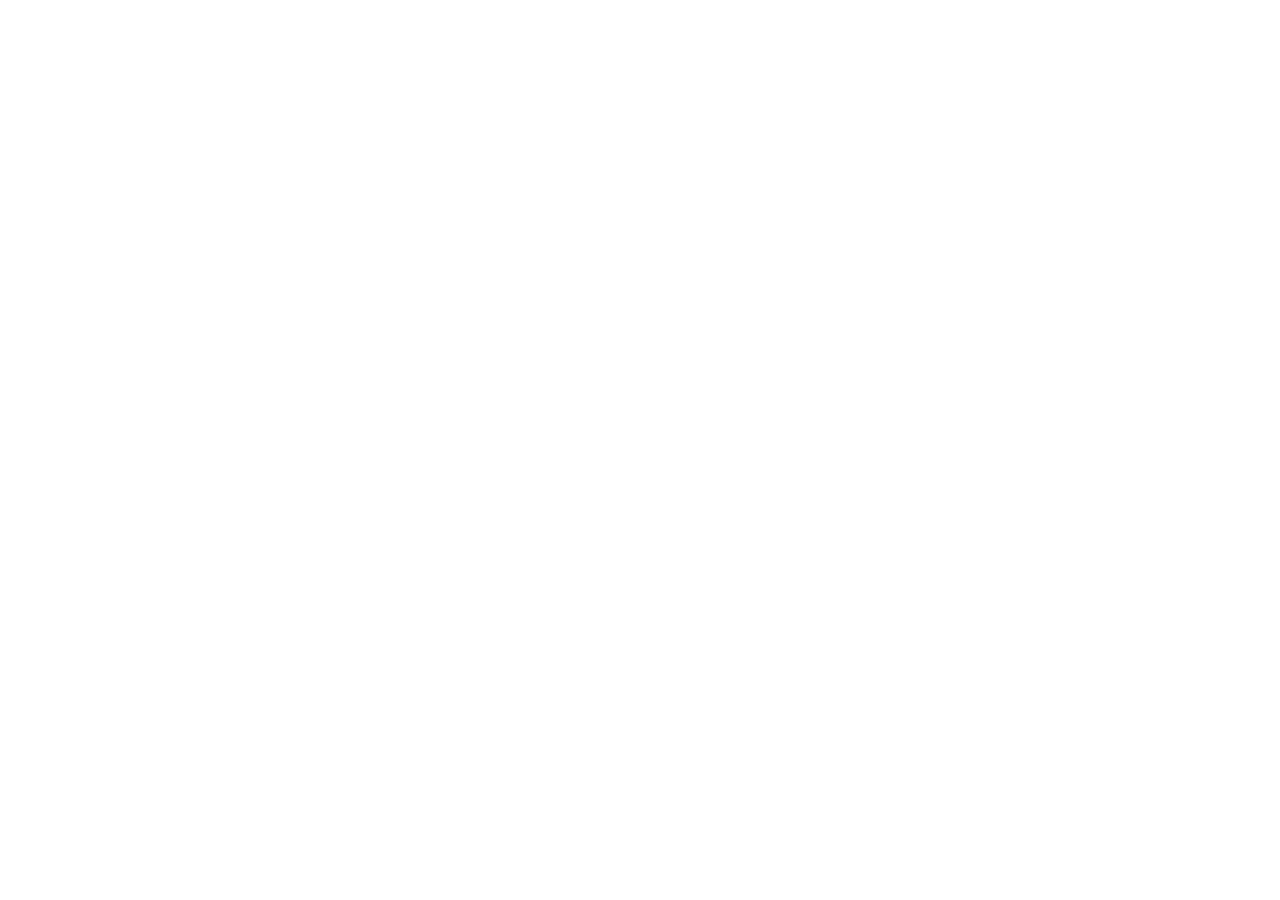
==== index.html @ 9077033f "first init to make repo" ====
<!DOCTYPE html>
<html lang="sv">
<head>
    <meta charset="UTF-8">
    <meta name="viewport" content="width=device-width, initial-scale=1.0">
    <title>Hotellbokning</title>
</head>
<body>
    
</body>
</html>
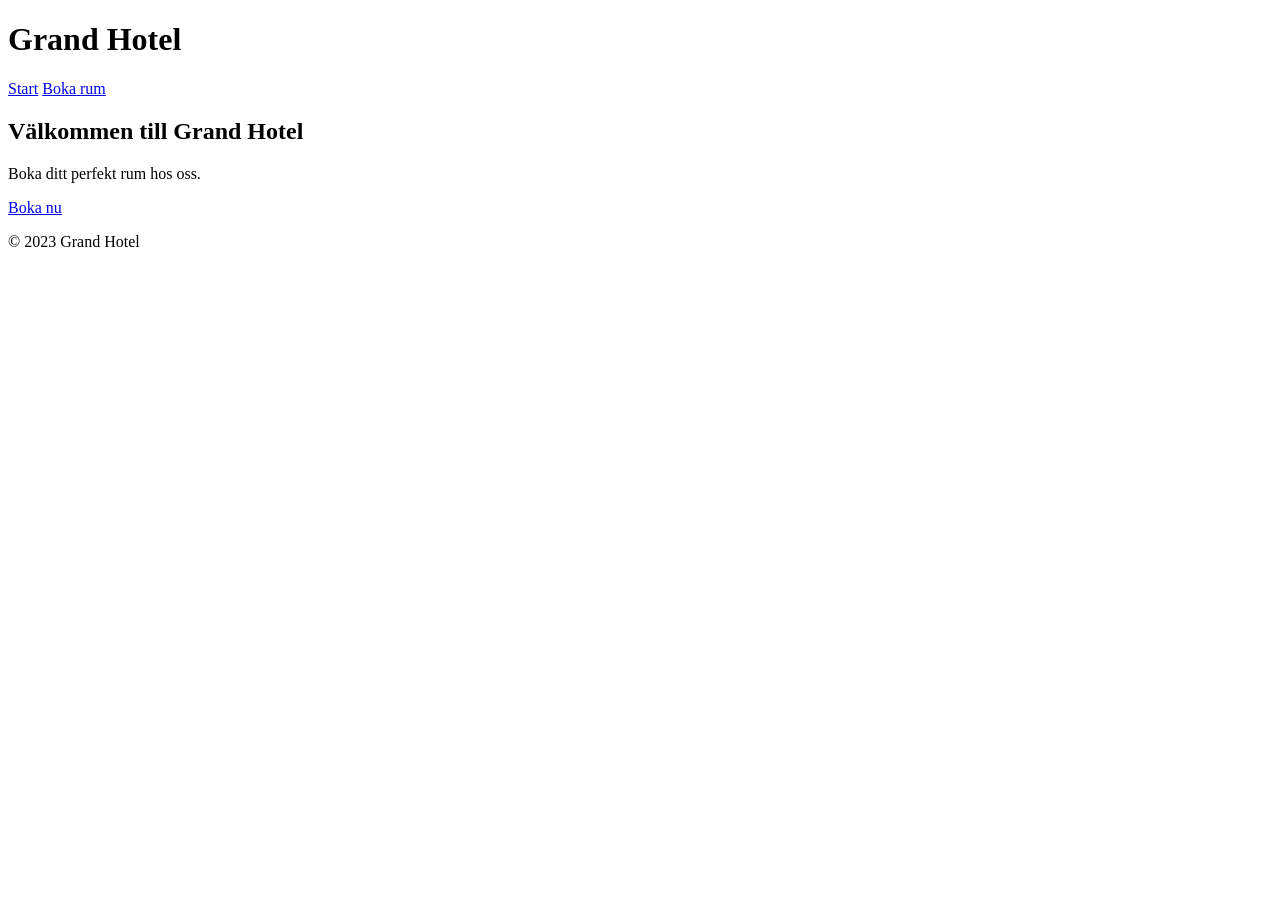
==== commit 1637716d: "added style.css, finished index.html for now" ====
--- a/index.html
+++ b/index.html
@@ -3,9 +3,30 @@
 <head>
     <meta charset="UTF-8">
     <meta name="viewport" content="width=device-width, initial-scale=1.0">
-    <title>Hotellbokning</title>
+    <title>Grand Hotel</title>
+    <link rel="stylesheet" href="style.css">
 </head>
+
 <body>
-    
+
+    <header>
+        <h1>Grand Hotel</h1>
+        <nav>
+            <a href="index.html">Start</a>
+            <a href="booking.html">Boka rum</a>
+        </nav>
+    </header>
+
+    <section class="hero">
+        <h2>Välkommen till Grand Hotel</h2>
+        <p>Boka ditt perfekt rum hos oss.</p>
+        <a class="btn" href="booking.html">Boka nu</a>
+    </section>
+
+    <footer>
+        <p>&copy; 2023 Grand Hotel</p>
+    </footer>
+
+
 </body>
 </html>
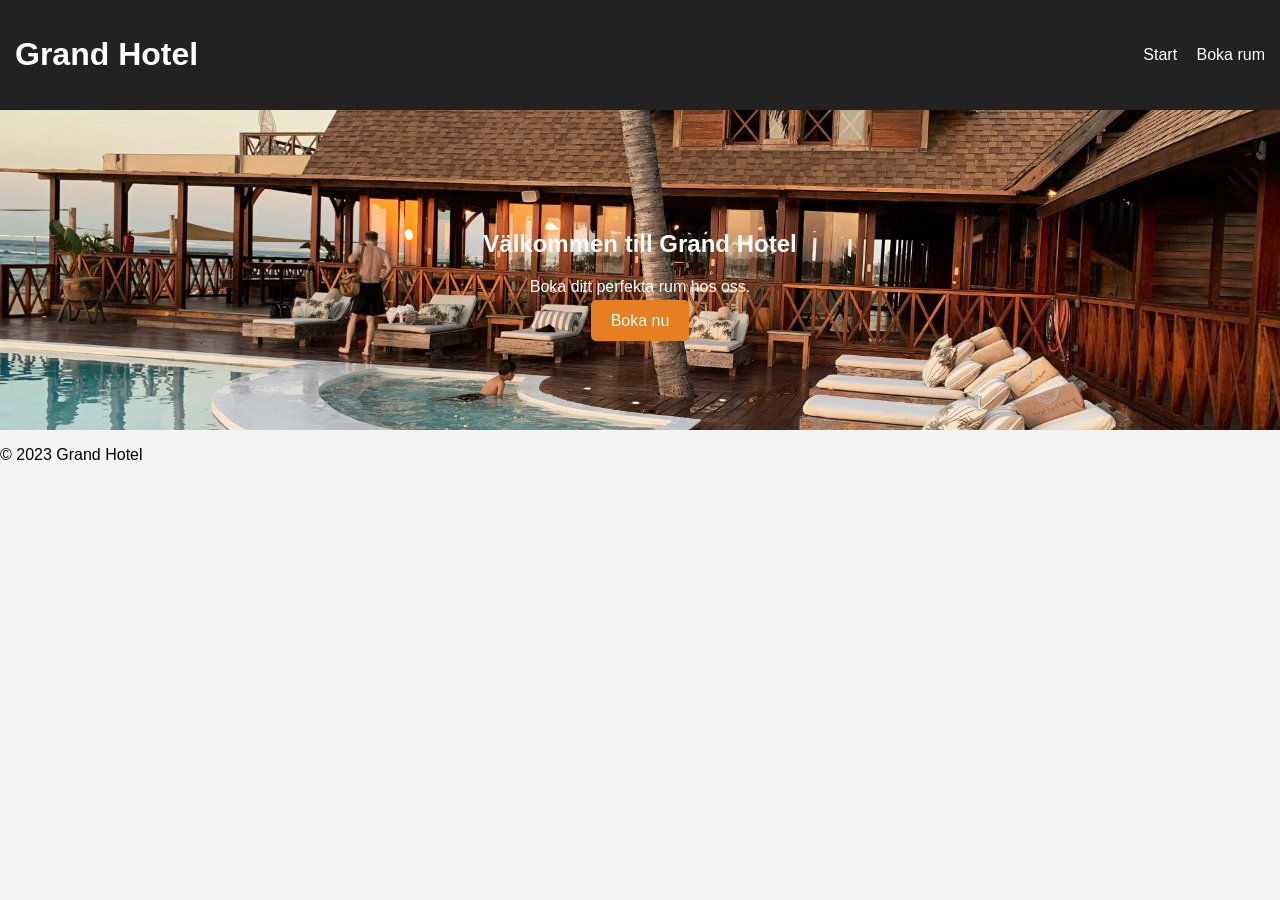
==== commit 24dc04ea: "style.css finished, added pic for index background. fixed typo" ====
--- a/index.html
+++ b/index.html
@@ -19,7 +19,7 @@
 
     <section class="hero">
         <h2>Välkommen till Grand Hotel</h2>
-        <p>Boka ditt perfekt rum hos oss.</p>
+        <p>Boka ditt perfekta rum hos oss.</p>
         <a class="btn" href="booking.html">Boka nu</a>
     </section>
 
--- a/style.css
+++ b/style.css
@@ -0,0 +1,76 @@
+
+
+body {
+    font-family: Arial, sans-serif;
+    margin: 0;
+    background: #f4f4f4;
+}
+
+header {
+    background: #222;
+    color: white;
+    padding: 15px;
+    display: flex;
+    justify-content: space-between;
+    align-items: center;
+}
+
+nav a {
+    color: white;
+    text-decoration: none;
+    margin-left: 15px;
+}
+
+.hero {
+    text-align: center;
+    padding: 100px 20px;
+    background:url(pics/HotelBackground.jpg) center/cover;
+    color: white;
+}
+
+.btn {
+    background: #e67e22;
+    padding: 12px 20px;
+    color: white;
+    text-decoration: none;
+    border-radius: 5px;
+}
+
+.booking {
+    max-width: 400px;
+    margin: 50px auto;
+    background: white;
+    padding: 30px;
+    border-radius: 8px;
+    box-shadow: 0 0 10px rgba(0,0,0,0.1);
+}
+
+input,select,button {
+    width: 100%;
+    padding: 10px;
+    margin-top: 10px;
+    margin-bottom: 15px;
+}
+
+button {
+    background: #e67e22;
+    border-radius: 5px;
+    color: white;
+    border: none;
+    cursor: pointer;
+}
+
+button:hover {
+    background: #cf711f;
+}
+
+.hidden {
+    display: none;
+}
+
+#confirmation {
+    font-size: 20px;
+    color: black;
+    text-align: center;
+}
+
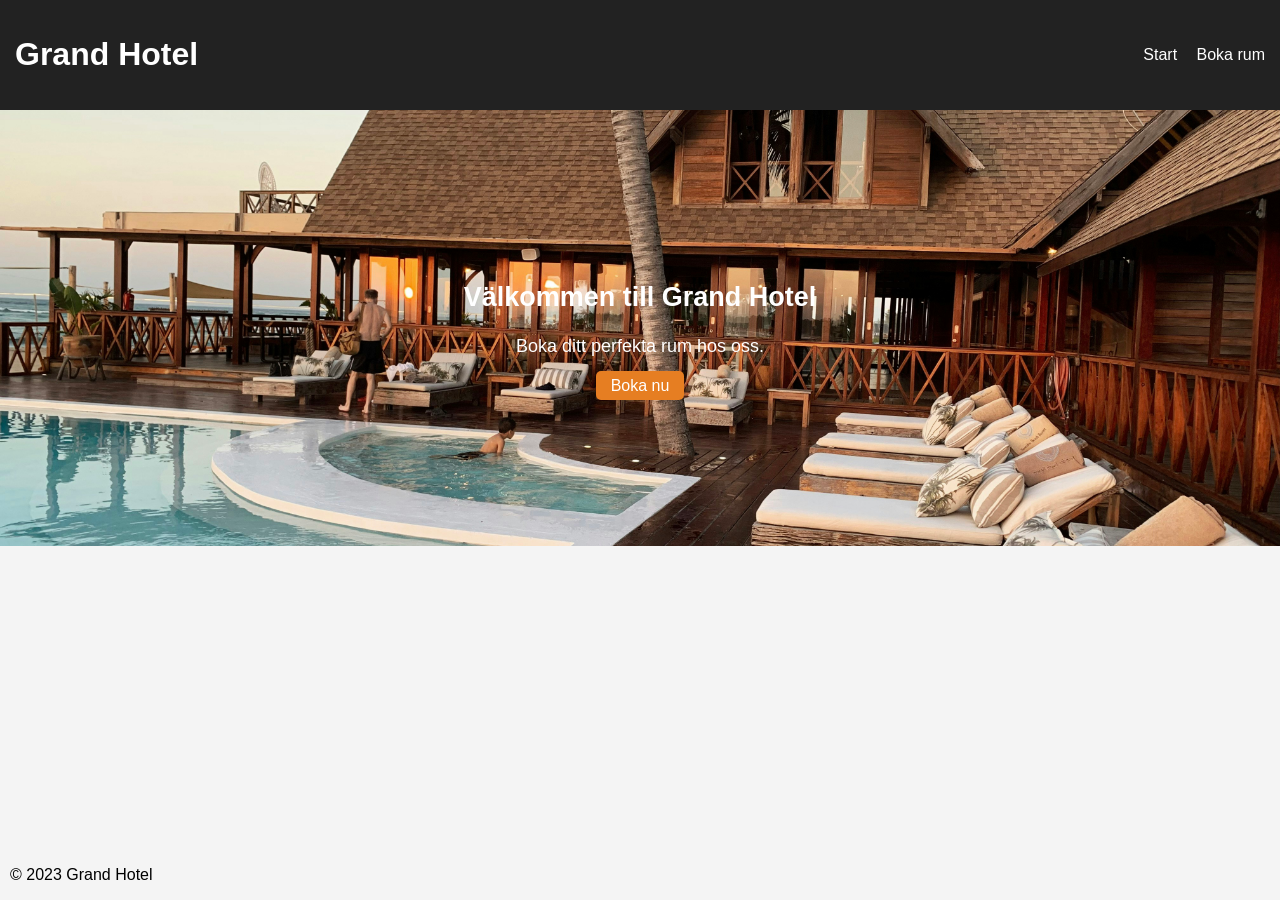
==== commit 4333ef15: "added pics, changed position on footer and size of hero text." ====
--- a/index.html
+++ b/index.html
@@ -23,10 +23,11 @@
         <a class="btn" href="booking.html">Boka nu</a>
     </section>
 
-    <footer>
+
+
+    <footer id="footer">
         <p>&copy; 2023 Grand Hotel</p>
     </footer>
 
-
 </body>
 </html>
--- a/style.css
+++ b/style.css
@@ -23,17 +23,25 @@
 
 .hero {
     text-align: center;
-    padding: 100px 20px;
+    font-size: large;
+    padding: 150px 20px;
     background:url(pics/HotelBackground.jpg) center/cover;
     color: white;
 }
 
 .btn {
     background: #e67e22;
-    padding: 12px 20px;
+    font-size: medium;
+    padding: 6px 15px;
     color: white;
     text-decoration: none;
     border-radius: 5px;
+}
+
+#footer {
+    position: fixed;
+    bottom: 0;
+    left: 10px;
 }
 
 .booking {
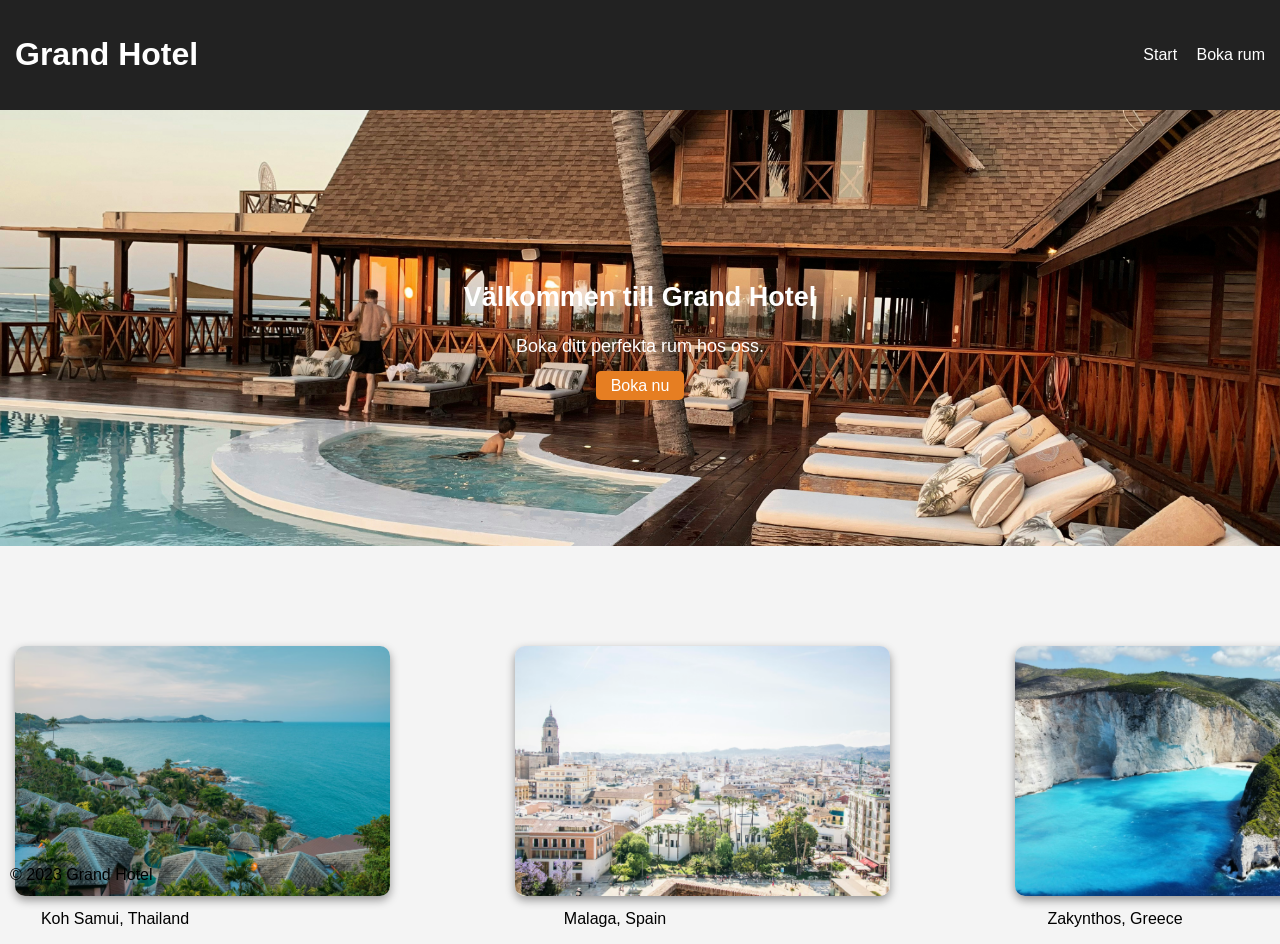
==== commit 0247e2f0: "added more pictures and styled them, added id to footer in booking.html" ====
--- a/index.html
+++ b/index.html
@@ -23,6 +23,23 @@
         <a class="btn" href="booking.html">Boka nu</a>
     </section>
 
+    <section class="picturecollage">
+        <div class="card">
+            <img src="pics/kohsamui.avif" alt="kohsamui">
+            <p>Koh Samui, Thailand</p>
+        </div>
+
+        <div class="card">
+            <img src="pics/malaga.avif" alt="malaga">
+            <p>Malaga, Spain</p>
+        </div>
+
+        <div class="card">
+            <img src="pics/zakynthos.avif" alt="zakynthos">
+            <p>Zakynthos, Greece</p>
+        </div>
+    </section>
+
 
 
     <footer id="footer">
--- a/style.css
+++ b/style.css
@@ -45,7 +45,7 @@
 }
 
 .booking {
-    max-width: 400px;
+    max-width: 600px;
     margin: 50px auto;
     background: white;
     padding: 30px;
@@ -82,3 +82,36 @@
     text-align: center;
 }
 
+.picturecollage {
+    display: flex;
+    gap: 250px;
+    margin-top: 100px;
+    justify-content: center;
+}
+
+.card {
+    text-align: center;
+    width: 250px;
+    transition: transform 0.3s ease, box-shadow 0.3s ease;
+}
+
+.card img {
+    width: 150%;
+    height: 250px;
+    object-fit: cover;
+    border-radius: 10px;
+    box-shadow: 0 4px 10px rgba(0, 0, 0, 0.4)
+}
+
+.card p {
+    margin-left: -50px;
+    margin-top: 10px;
+    font-size: 16px;
+}
+
+.card:hover {
+    transform: scale(1.05);
+}
+
+
+
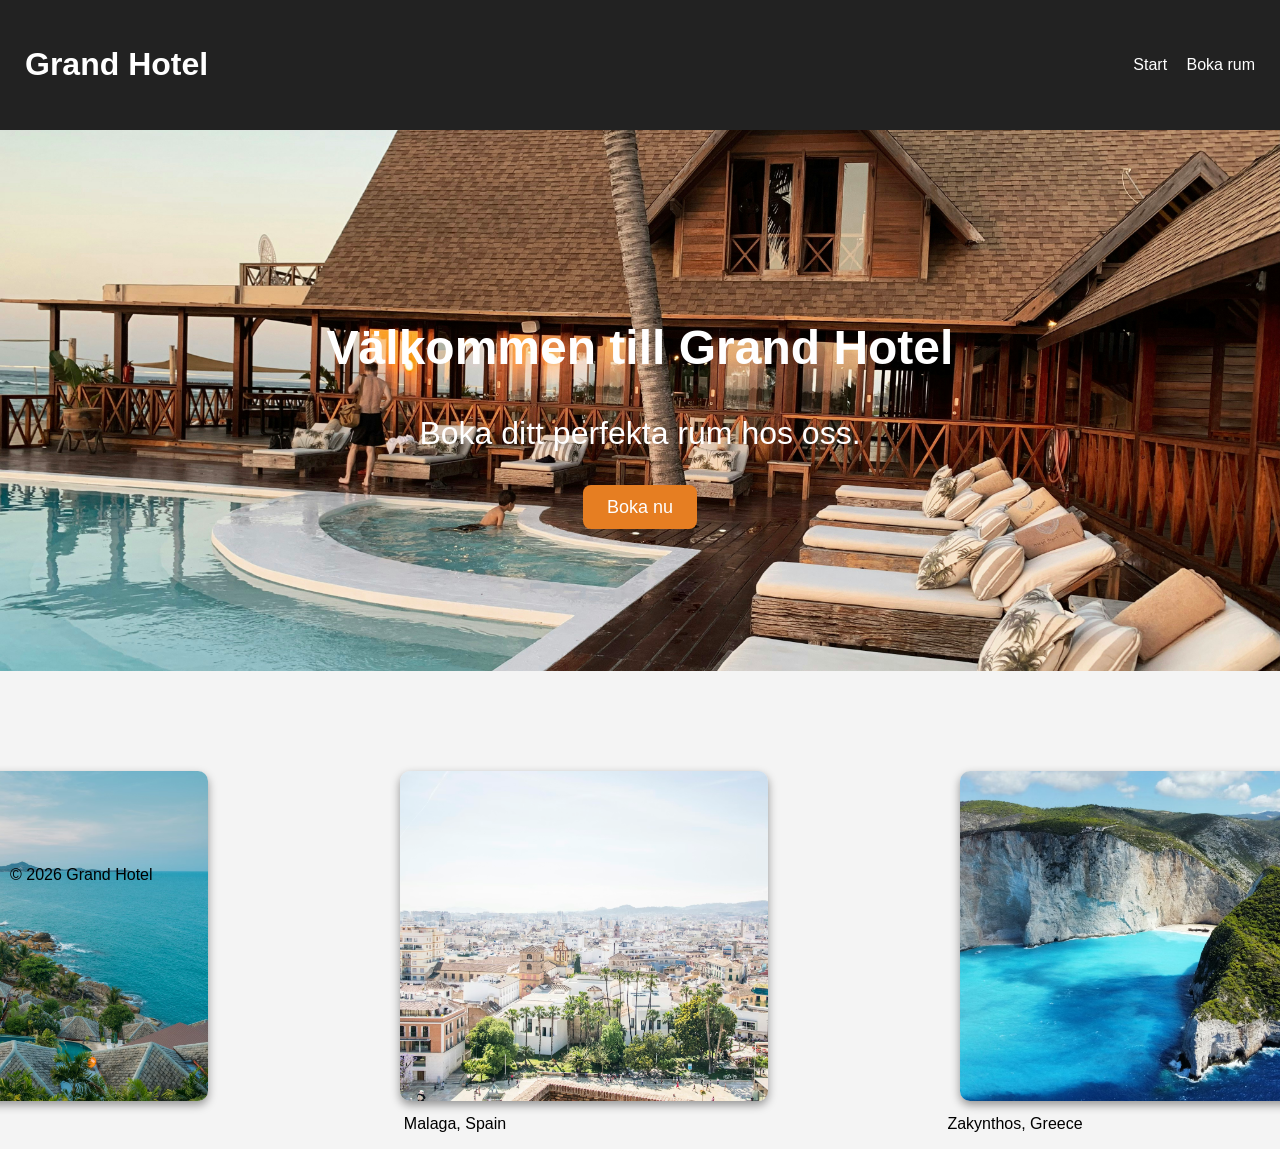
==== commit 5c87e01b: "fixed typo in footer" ====
--- a/index.html
+++ b/index.html
@@ -43,7 +43,7 @@
 
 
     <footer id="footer">
-        <p>&copy; 2023 Grand Hotel</p>
+        <p>&copy; 2026 Grand Hotel</p>
     </footer>
 
 </body>
--- a/style.css
+++ b/style.css
@@ -9,7 +9,7 @@
 header {
     background: #222;
     color: white;
-    padding: 15px;
+    padding: 25px;
     display: flex;
     justify-content: space-between;
     align-items: center;
@@ -23,7 +23,7 @@
 
 .hero {
     text-align: center;
-    font-size: large;
+    font-size: xx-large;
     padding: 150px 20px;
     background:url(pics/HotelBackground.jpg) center/cover;
     color: white;
@@ -31,11 +31,11 @@
 
 .btn {
     background: #e67e22;
-    font-size: medium;
-    padding: 6px 15px;
+    font-size: large;
+    padding: 12px 24px;
     color: white;
     text-decoration: none;
-    border-radius: 5px;
+    border-radius: 8px;
 }
 
 #footer {
@@ -45,10 +45,10 @@
 }
 
 .booking {
-    max-width: 600px;
-    margin: 50px auto;
+    max-width: 800px;
+    margin: 80px auto;
     background: white;
-    padding: 30px;
+    padding: 40px;
     border-radius: 8px;
     box-shadow: 0 0 10px rgba(0,0,0,0.1);
 }
@@ -57,7 +57,13 @@
     width: 100%;
     padding: 10px;
     margin-top: 10px;
-    margin-bottom: 15px;
+    margin-bottom: 15px;;
+}
+
+select:focus {
+    outline: none;
+    border: 2px solid #e67e22;
+    background-color: white;
 }
 
 button {
@@ -66,41 +72,61 @@
     color: white;
     border: none;
     cursor: pointer;
+    font-size: 18px;
 }
 
 button:hover {
     background: #cf711f;
 }
 
-.hidden {
-    display: none;
+#confirmationContainer {
+    display: flex;
+    flex-direction: column;
+    align-items: center;
+    margin-top: 10px;
 }
 
 #confirmation {
-    font-size: 20px;
+    font-size: 30px;
     color: black;
     text-align: center;
+    margin-top: 0px;
+    padding-bottom: 10px;
+    margin-bottom: 15px;
+    transform: translateY(-15px);
+}
+
+#confirmationLink {
+    text-decoration: none;
+    color: black;
+    font-size: 18px;
+    transform: translateY(20px);
+}
+
+#confirmationLink:hover {
+    text-decoration: underline;
 }
 
 .picturecollage {
     display: flex;
-    gap: 250px;
+    gap: 400px;
     margin-top: 100px;
     justify-content: center;
+    transform: translateX(-160px);
 }
 
 .card {
-    text-align: center;
     width: 250px;
     transition: transform 0.3s ease, box-shadow 0.3s ease;
+    text-align: center;
 }
 
 .card img {
-    width: 150%;
-    height: 250px;
+    width: 230%;
+    height: 330px;
     object-fit: cover;
     border-radius: 10px;
-    box-shadow: 0 4px 10px rgba(0, 0, 0, 0.4)
+    box-shadow: 0 4px 10px rgba(0, 0, 0, 0.4);
 }
 
 .card p {
@@ -113,5 +139,9 @@
     transform: scale(1.05);
 }
 
+.hidden {
+    display: none !important;
+}
 
 
+
